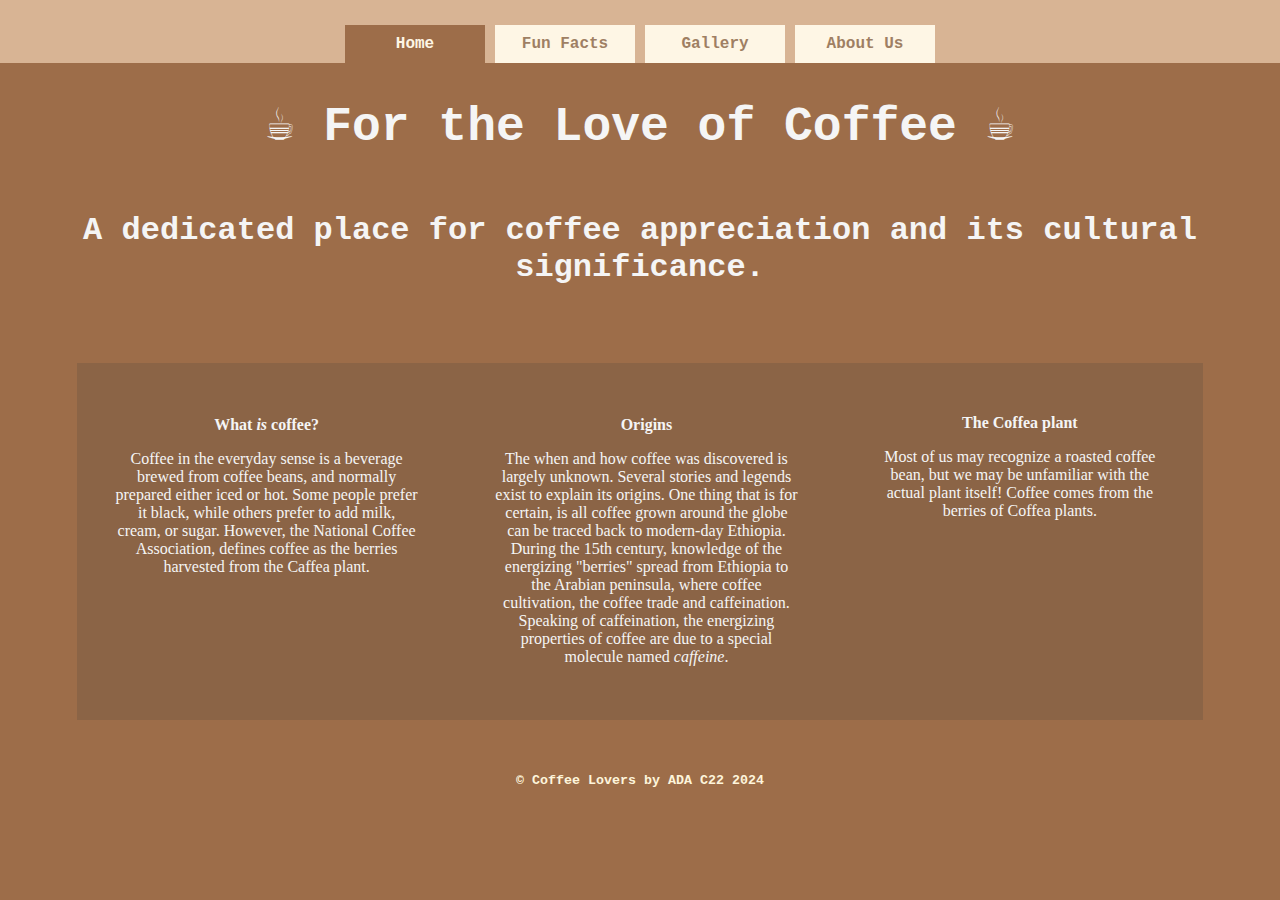
==== index.html @ 03ddfbde "added styling to style.css and individual styling to index.css file" ====
<!DOCTYPE html>
<html lang="en">

  <head>
    <meta charset="UTF-8">
    <meta http-equiv="X-UA-Compatible" content="IE=edge">
    <meta name="viewport" content="width=device-width, initial-scale=1.0">
    <title>For the Love of Coffee</title>
    <link href="styles/style.css" rel="stylesheet" />
    <link href="styles/index.css" rel="stylesheet" />
  </head>
  <!-- <header>
    <main>
    
    </main>
    
    
  </header> -->
  <body>
    
    <header>
        <nav>
          <a href="../index.html" class="active">Home</a>
          <a href="pages/facts.html">Fun Facts</a>
          <a href="pages/gallery.html">Gallery</a>
          <a href="pages/about_us.html">About Us</a>
        </nav>
    </header>

    <main>    
      <section>
        <h1> &#9749; For the Love of Coffee &#9749; 
        </h1>
          <h2> A dedicated place for coffee appreciation and its cultural significance.</h2>
      <section>
      
      <section class="grid-container">
        <div id="description1">
          <h3> What <em>is</em> coffee? </h3>
            <p>
              Coffee in the everyday sense is a beverage brewed from coffee beans, and normally prepared either iced or hot. Some people prefer it black, while others prefer to add milk, cream, or sugar.
              
              However, the National Coffee Association, defines coffee as the berries harvested from the Caffea plant.
            </p>
        </div>
        <div id="description2">
          <h4>Origins</h4>
            <p class="content">
                The when and how coffee was discovered is largely unknown. Several stories and legends 
              exist to explain its origins. One thing that is for certain, is all coffee grown around the globe can be traced
              back to modern-day Ethiopia. During the 15th century, knowledge of the energizing "berries" spread from 
              Ethiopia to the Arabian peninsula, where coffee cultivation, the coffee trade and caffeination.
              
              Speaking of caffeination, the energizing properties of coffee are due to a special molecule named <em>caffeine</em>. 
            </p>
        </div>
        <div id="description3">
          <h5>The Coffea plant</h5>
          <p class="content">
            Most of us may recognize a roasted coffee bean, but we may be unfamiliar with the actual plant itself!

            Coffee comes from the berries of Coffea plants.
          </p>
        </div>
      </section>
    </main>
    
    
    <footer>
      <small>
        &copy; Coffee Lovers by ADA C22 2024
      </small>
    </footer>
  </body>

</html>
---- styles/style.css ----
html {
    background-color: #9D6D49;
    font-family: 'Courier New';
    
    color: #FEF5DC;
    text-align: center;
}
body {
    margin: 0px;
}

header {
    background-color: #D8B494;
    font-weight: bold;
    width: 100%;
}

nav {
    display: flex;
    justify-content: center;
    padding-top: 25px;
    color: #D8B494;
}

nav a {
    margin: 0 5px;
    padding: 10px 20px;
    text-decoration: none;
    color: #9F7F63;
    background-color: #FEF6E5;
    width: 100px;
}

nav a:hover{
    background-color: #9D6D49;
    color: #FEF6E5;
}




footer {
    position: static;
    margin: 2% 2% 0% 2%;
    font-weight: bold;
    border: none;
    

}
---- styles/index.css ----
nav a.active {
    background-color: #9D6D49;
    color: #FEF6E5;
    font-weight: 600;
}



h1 { 
   
    font-family: 'Courier New', Courier, monospace;
    font-size: 3em;
    color: whitesmoke;
}

h2 {
    font-family: 'Courier New', Courier, monospace;
    font-size: 2em;
    color: whitesmoke;
    padding: 2%;
}

/* EDITS  */
.grid-container{
    display: grid;
    grid-template-columns: 4;
    grid-template-rows: 4;
    font-family: "Avenir";
    /*Transparent gray background*/
    background-color: rgba(60, 60, 60, 0.18);
    margin: 4% 6% 4% 6%;
}
  
#description1 {
    grid-column-start: 1;
    padding: 10%;
}
  
#description2 {
    grid-column-start: 2;
    padding: 10%;
}
  
#description3{
    grid-column-start: 3;
    padding: 10%;
}
  
h3, h4, h5 {
    font-size: 1em;
    margin: 5%;
}
/* EDITS */

main {
    color: whitesmoke;
    font-family: 'Segoe UI', Tahoma, Geneva, Verdana, sans-serif;
    border: none;
}
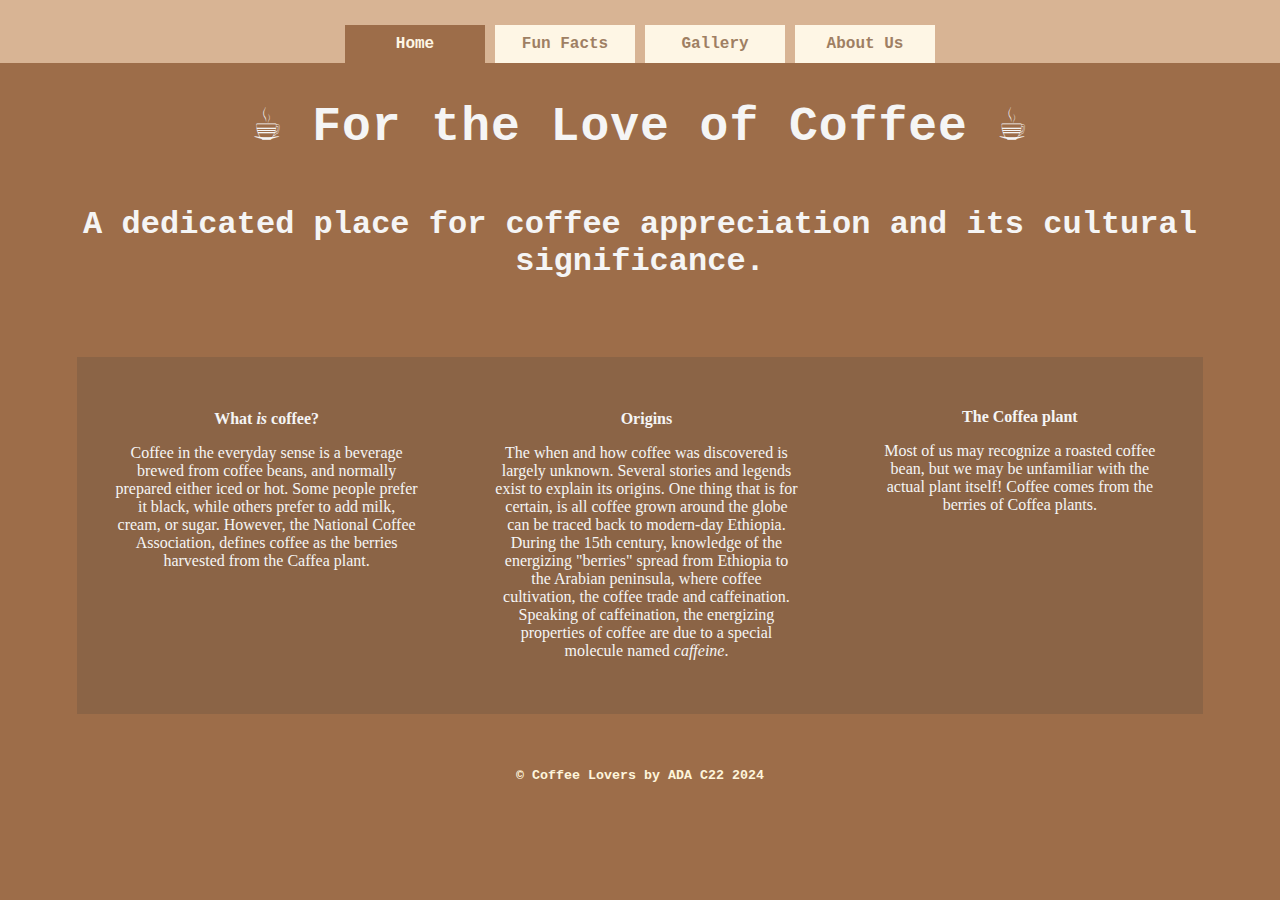
==== commit 00bd72cd: "fix merge conflicts" ====
--- a/index.html
+++ b/index.html
@@ -9,13 +9,7 @@
     <link href="styles/style.css" rel="stylesheet" />
     <link href="styles/index.css" rel="stylesheet" />
   </head>
-  <!-- <header>
-    <main>
-    
-    </main>
-    
-    
-  </header> -->
+  
   <body>
     
     <header>
@@ -45,7 +39,7 @@
         </div>
         <div id="description2">
           <h4>Origins</h4>
-            <p class="content">
+            <p>
                 The when and how coffee was discovered is largely unknown. Several stories and legends 
               exist to explain its origins. One thing that is for certain, is all coffee grown around the globe can be traced
               back to modern-day Ethiopia. During the 15th century, knowledge of the energizing "berries" spread from 
@@ -56,7 +50,7 @@
         </div>
         <div id="description3">
           <h5>The Coffea plant</h5>
-          <p class="content">
+          <p>
             Most of us may recognize a roasted coffee bean, but we may be unfamiliar with the actual plant itself!
 
             Coffee comes from the berries of Coffea plants.
--- a/styles/style.css
+++ b/styles/style.css
@@ -1,12 +1,21 @@
 html {
     background-color: #9D6D49;
     font-family: 'Courier New';
-    
+
     color: #FEF5DC;
     text-align: center;
 }
+
 body {
     margin: 0px;
+}
+
+h1 {
+    font-size: 40px;
+    font-weight: 700;
+    color: #F5F5DC;
+    margin-bottom: 0;
+    letter-spacing: 1px;
 }
 
 header {
@@ -31,19 +40,15 @@
     width: 100px;
 }
 
-nav a:hover{
+nav a:hover {
     background-color: #9D6D49;
     color: #FEF6E5;
 }
 
 
-
-
 footer {
     position: static;
-    margin: 2% 2% 0% 2%;
+    margin: 2% 2% 2% 2%;
     font-weight: bold;
     border: none;
-    
-
 }--- a/styles/index.css
+++ b/styles/index.css
@@ -6,10 +6,7 @@
     font-weight: 600;
 }
 
-
-
 h1 { 
-   
     font-family: 'Courier New', Courier, monospace;
     font-size: 3em;
     color: whitesmoke;
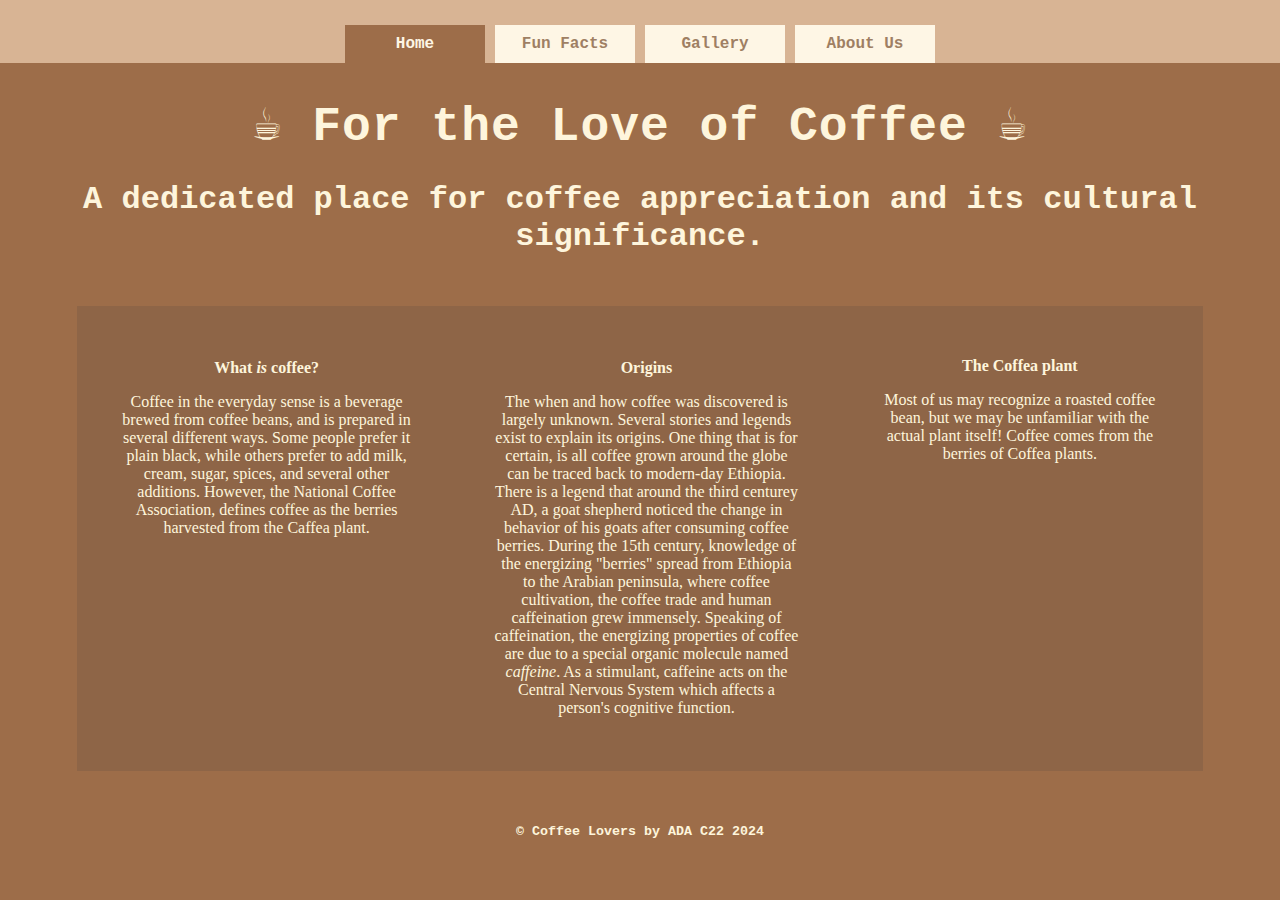
==== commit 3df42893: "Changed font color on index page body text" ====
--- a/index.html
+++ b/index.html
@@ -32,7 +32,8 @@
         <div id="description1">
           <h3> What <em>is</em> coffee? </h3>
             <p>
-              Coffee in the everyday sense is a beverage brewed from coffee beans, and normally prepared either iced or hot. Some people prefer it black, while others prefer to add milk, cream, or sugar.
+              Coffee in the everyday sense is a beverage brewed from coffee beans, and is prepared in several different ways.
+              Some people prefer it plain black, while others prefer to add milk, cream, sugar, spices, and several other additions.
               
               However, the National Coffee Association, defines coffee as the berries harvested from the Caffea plant.
             </p>
@@ -42,10 +43,12 @@
             <p>
                 The when and how coffee was discovered is largely unknown. Several stories and legends 
               exist to explain its origins. One thing that is for certain, is all coffee grown around the globe can be traced
-              back to modern-day Ethiopia. During the 15th century, knowledge of the energizing "berries" spread from 
-              Ethiopia to the Arabian peninsula, where coffee cultivation, the coffee trade and caffeination.
+              back to modern-day Ethiopia. There is a legend that around the third centurey AD, a goat shepherd noticed the change in behavior of his
+              goats after consuming coffee berries. During the 15th century, knowledge of the energizing "berries" spread from 
+              Ethiopia to the Arabian peninsula, where coffee cultivation, the coffee trade and human caffeination grew immensely.
               
-              Speaking of caffeination, the energizing properties of coffee are due to a special molecule named <em>caffeine</em>. 
+                Speaking of caffeination, the energizing properties of coffee are due to a special organic molecule named <em>caffeine</em>.
+              As a stimulant, caffeine acts on the Central Nervous System which affects a person's cognitive function. 
             </p>
         </div>
         <div id="description3">
@@ -54,6 +57,7 @@
             Most of us may recognize a roasted coffee bean, but we may be unfamiliar with the actual plant itself!
 
             Coffee comes from the berries of Coffea plants.
+            
           </p>
         </div>
       </section>
--- a/styles/style.css
+++ b/styles/style.css
@@ -1,9 +1,9 @@
 html {
     background-color: #9D6D49;
     font-family: 'Courier New';
-
     color: #FEF5DC;
     text-align: center;
+    cursor: url('images/coffee_mu.avif'), auto;
 }
 
 body {
@@ -11,9 +11,9 @@
 }
 
 h1 {
-    font-size: 40px;
+    font-size: 50px;
     font-weight: 700;
-    color: #F5F5DC;
+    /* color: #F5F5DC; */
     margin-bottom: 0;
     letter-spacing: 1px;
 }
@@ -45,6 +45,11 @@
     color: #FEF6E5;
 }
 
+nav a.active {
+    background-color: #9E6B49;
+    color: #FEF6E5;
+    font-weight: 600;
+}
 
 footer {
     position: static;
--- a/styles/index.css
+++ b/styles/index.css
@@ -9,14 +9,12 @@
 h1 { 
     font-family: 'Courier New', Courier, monospace;
     font-size: 3em;
-    color: whitesmoke;
 }
 
 h2 {
     font-family: 'Courier New', Courier, monospace;
     font-size: 2em;
-    color: whitesmoke;
-    padding: 2%;
+    padding: 1%%;
 }
 
 /* EDITS  */
@@ -26,7 +24,7 @@
     grid-template-rows: 4;
     font-family: "Avenir";
     /*Transparent gray background*/
-    background-color: rgba(60, 60, 60, 0.18);
+    background-color: rgba(60, 60, 60, 0.15);
     margin: 4% 6% 4% 6%;
 }
   
@@ -51,13 +49,9 @@
 }
 /* EDITS */
 
-main {
-    color: whitesmoke;
-    font-family: 'Segoe UI', Tahoma, Geneva, Verdana, sans-serif;
-    border: none;
-}
 
 
 
 
 
+
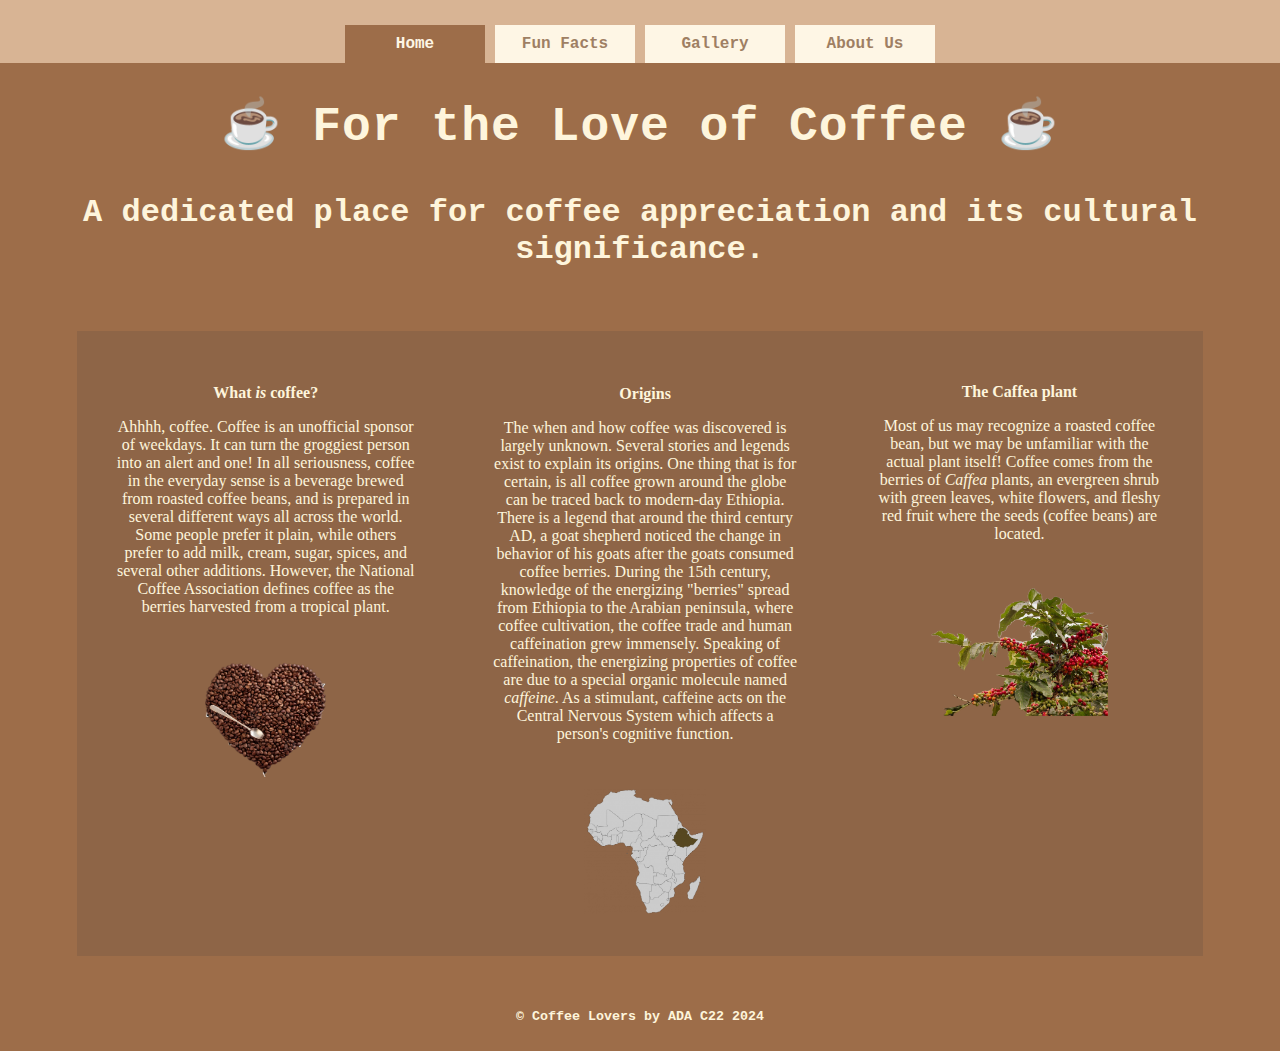
==== commit e262d1c4: "small text edits, and added images to home page" ====
--- a/index.html
+++ b/index.html
@@ -32,37 +32,46 @@
         <div id="description1">
           <h3> What <em>is</em> coffee? </h3>
             <p>
-              Coffee in the everyday sense is a beverage brewed from coffee beans, and is prepared in several different ways.
-              Some people prefer it plain black, while others prefer to add milk, cream, sugar, spices, and several other additions.
+              Ahhhh, coffee. Coffee is an unofficial sponsor of weekdays.
+              It can turn the groggiest person into an alert and one!
+
+              In all seriousness, coffee in the everyday sense is a beverage brewed from roasted coffee beans, and is prepared in several different ways
+              all across the world.
+
+              Some people prefer it plain, while others prefer to add milk, cream, sugar, spices, and several other additions.
               
-              However, the National Coffee Association, defines coffee as the berries harvested from the Caffea plant.
+              However, the National Coffee Association defines coffee as the berries harvested from a tropical plant.
+              
             </p>
+            <img src="./images/coffee_beans.png" alt="Coffee beans clipart">
         </div>
         <div id="description2">
           <h4>Origins</h4>
             <p>
                 The when and how coffee was discovered is largely unknown. Several stories and legends 
               exist to explain its origins. One thing that is for certain, is all coffee grown around the globe can be traced
-              back to modern-day Ethiopia. There is a legend that around the third centurey AD, a goat shepherd noticed the change in behavior of his
-              goats after consuming coffee berries. During the 15th century, knowledge of the energizing "berries" spread from 
+              back to modern-day Ethiopia. There is a legend that around the third century AD, a goat shepherd noticed the change in behavior of his
+              goats after the goats consumed coffee berries. During the 15th century, knowledge of the energizing "berries" spread from 
               Ethiopia to the Arabian peninsula, where coffee cultivation, the coffee trade and human caffeination grew immensely.
               
                 Speaking of caffeination, the energizing properties of coffee are due to a special organic molecule named <em>caffeine</em>.
-              As a stimulant, caffeine acts on the Central Nervous System which affects a person's cognitive function. 
+              As a stimulant, caffeine acts on the Central Nervous System which affects a person's cognitive function.
             </p>
+
+            <img src="./images/Ethiopia_map.png" alt="Ethiopia Map clipart">
         </div>
         <div id="description3">
-          <h5>The Coffea plant</h5>
+          <h5>The Caffea plant</h5>
           <p>
             Most of us may recognize a roasted coffee bean, but we may be unfamiliar with the actual plant itself!
 
-            Coffee comes from the berries of Coffea plants.
-            
+            Coffee comes from the berries of <em>Caffea</em> plants, an evergreen shrub with
+            green leaves, white flowers, and fleshy red fruit where the seeds (coffee beans) are located.
           </p>
+          <img id="size-ctrl" src="./images/caffea_image.png" alt="Caffea Plant clipart">
         </div>
       </section>
     </main>
-    
     
     <footer>
       <small>
--- a/styles/index.css
+++ b/styles/index.css
@@ -1,5 +1,3 @@
-
-
 nav a.active {
     background-color: #9D6D49;
     color: #FEF6E5;
@@ -14,7 +12,7 @@
 h2 {
     font-family: 'Courier New', Courier, monospace;
     font-size: 2em;
-    padding: 1%%;
+    padding: 1%;
 }
 
 /* EDITS  */
@@ -49,9 +47,19 @@
 }
 /* EDITS */
 
+img {
+    max-width: 40%;
+    margin-top: 10%;
+}
+
+#size-ctrl{
+    max-width: 60%;
+    margin-top: 10%;
+}
 
 
 
 
 
 
+
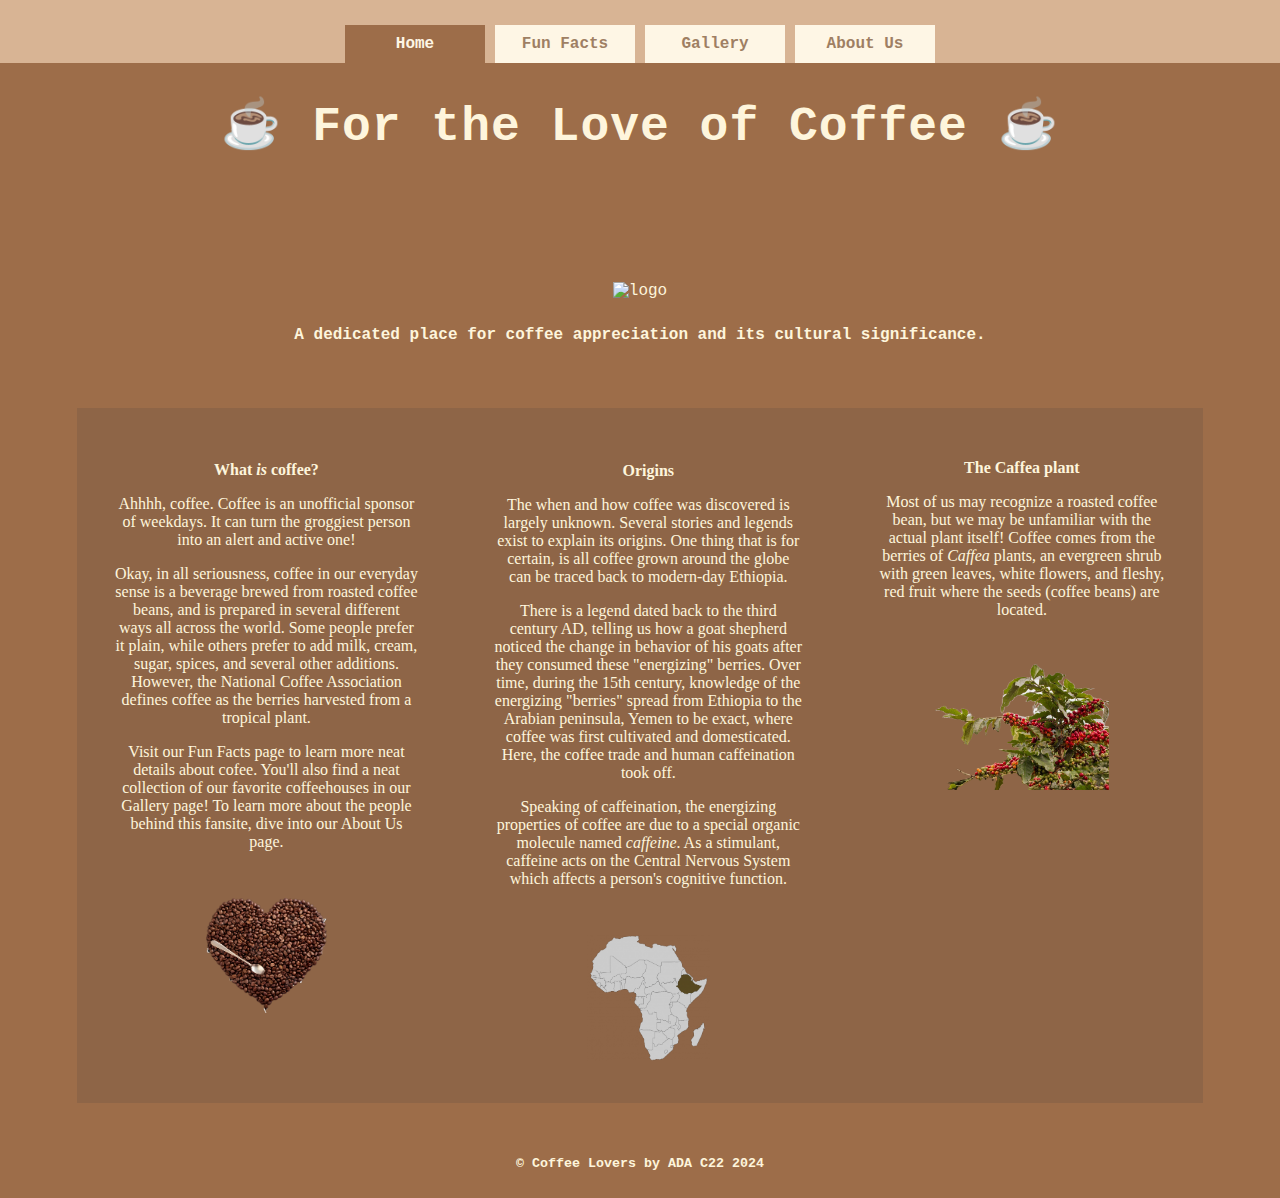
==== commit 068efb90: "edits to text content" ====
--- a/index.html
+++ b/index.html
@@ -20,11 +20,14 @@
           <a href="pages/about_us.html">About Us</a>
         </nav>
     </header>
-
-    <main>    
+    
+    <main>  
       <section>
         <h1> &#9749; For the Love of Coffee &#9749; 
         </h1>
+        <logo>
+          <img src="./images/logo.gif" alt="logo"></a>
+        </logo>
           <h2> A dedicated place for coffee appreciation and its cultural significance.</h2>
       <section>
       
@@ -33,31 +36,37 @@
           <h3> What <em>is</em> coffee? </h3>
             <p>
               Ahhhh, coffee. Coffee is an unofficial sponsor of weekdays.
-              It can turn the groggiest person into an alert and one!
-
-              In all seriousness, coffee in the everyday sense is a beverage brewed from roasted coffee beans, and is prepared in several different ways
-              all across the world.
-
-              Some people prefer it plain, while others prefer to add milk, cream, sugar, spices, and several other additions.
-              
+              It can turn the groggiest person into an alert and active one!
+            </p>
+            <p>
+              Okay, in all seriousness, coffee in our everyday sense is a beverage brewed from roasted coffee beans, and is prepared in several different ways
+              all across the world. Some people prefer it plain, while others prefer to add milk, cream, sugar, spices, and several other additions.
               However, the National Coffee Association defines coffee as the berries harvested from a tropical plant.
-              
+            </p>
+            <p>
+              Visit our Fun Facts page to learn more neat details about cofee. You'll also
+              find a neat collection of our favorite coffeehouses in our Gallery page!
+              To learn more about the people behind this fansite, dive into our About Us page.
             </p>
             <img src="./images/coffee_beans.png" alt="Coffee beans clipart">
         </div>
         <div id="description2">
           <h4>Origins</h4>
             <p>
-                The when and how coffee was discovered is largely unknown. Several stories and legends 
+              The when and how coffee was discovered is largely unknown. Several stories and legends 
               exist to explain its origins. One thing that is for certain, is all coffee grown around the globe can be traced
-              back to modern-day Ethiopia. There is a legend that around the third century AD, a goat shepherd noticed the change in behavior of his
-              goats after the goats consumed coffee berries. During the 15th century, knowledge of the energizing "berries" spread from 
-              Ethiopia to the Arabian peninsula, where coffee cultivation, the coffee trade and human caffeination grew immensely.
-              
-                Speaking of caffeination, the energizing properties of coffee are due to a special organic molecule named <em>caffeine</em>.
+              back to modern-day Ethiopia.
+            </p>
+            <p>
+              There is a legend dated back to the third century AD, telling us how a goat shepherd noticed the change in behavior of his
+              goats after they consumed these "energizing" berries. Over time, during the 15th century, knowledge of the energizing "berries" spread from 
+              Ethiopia to the Arabian peninsula, Yemen to be exact, where coffee was first cultivated and domesticated. Here, the coffee trade 
+              and human caffeination took off.
+            </p>
+            <p>
+              Speaking of caffeination, the energizing properties of coffee are due to a special organic molecule named <em>caffeine</em>.
               As a stimulant, caffeine acts on the Central Nervous System which affects a person's cognitive function.
             </p>
-
             <img src="./images/Ethiopia_map.png" alt="Ethiopia Map clipart">
         </div>
         <div id="description3">
@@ -66,7 +75,7 @@
             Most of us may recognize a roasted coffee bean, but we may be unfamiliar with the actual plant itself!
 
             Coffee comes from the berries of <em>Caffea</em> plants, an evergreen shrub with
-            green leaves, white flowers, and fleshy red fruit where the seeds (coffee beans) are located.
+            green leaves, white flowers, and fleshy, red fruit where the seeds (coffee beans) are located.
           </p>
           <img id="size-ctrl" src="./images/caffea_image.png" alt="Caffea Plant clipart">
         </div>
--- a/styles/index.css
+++ b/styles/index.css
@@ -11,7 +11,7 @@
 
 h2 {
     font-family: 'Courier New', Courier, monospace;
-    font-size: 2em;
+    font-size: 1em;
     padding: 1%;
 }
 
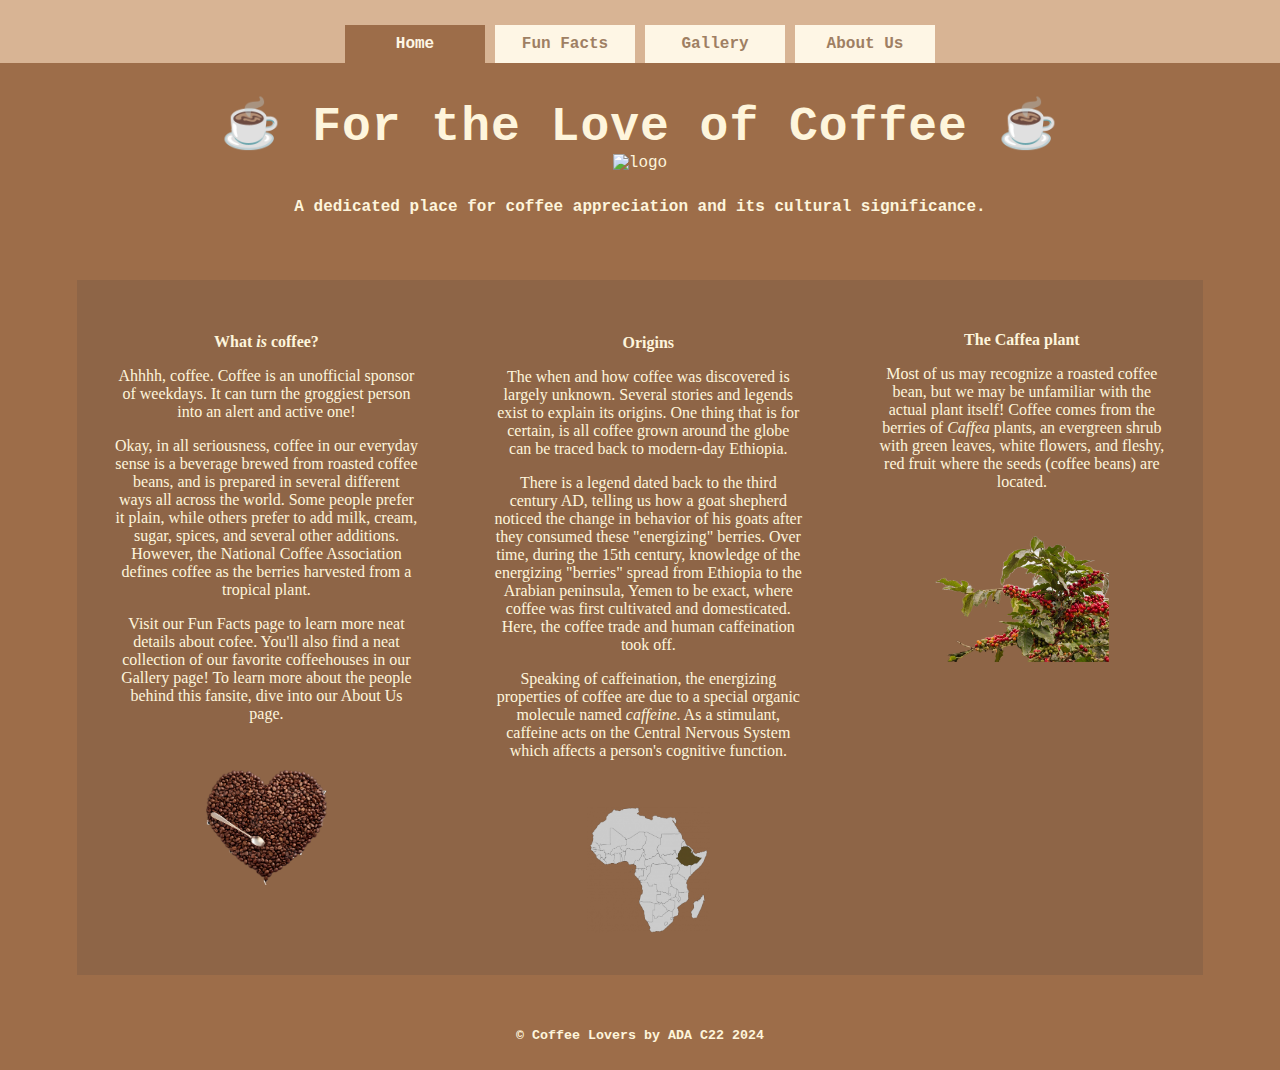
==== commit 7ccb256e: "corrected any errors raised by HTML validator on index.html" ====
--- a/index.html
+++ b/index.html
@@ -6,8 +6,8 @@
     <meta http-equiv="X-UA-Compatible" content="IE=edge">
     <meta name="viewport" content="width=device-width, initial-scale=1.0">
     <title>For the Love of Coffee</title>
-    <link href="styles/style.css" rel="stylesheet" />
-    <link href="styles/index.css" rel="stylesheet" />
+    <link href="styles/style.css" rel="stylesheet">
+    <link href="styles/index.css" rel="stylesheet">
   </head>
   
   <body>
@@ -21,18 +21,17 @@
         </nav>
     </header>
     
-    <main>  
+    <main>
+      <h1> &#9749; For the Love of Coffee &#9749; 
+      </h1>
       <section>
-        <h1> &#9749; For the Love of Coffee &#9749; 
-        </h1>
-        <logo>
-          <img src="./images/logo.gif" alt="logo"></a>
-        </logo>
+          <img id="logo" src="./images/logo.gif" alt="logo">
+        
           <h2> A dedicated place for coffee appreciation and its cultural significance.</h2>
-      <section>
+      </section>
       
-      <section class="grid-container">
-        <div id="description1">
+      <div class="grid-container">
+        <section id="description1">
           <h3> What <em>is</em> coffee? </h3>
             <p>
               Ahhhh, coffee. Coffee is an unofficial sponsor of weekdays.
@@ -49,8 +48,8 @@
               To learn more about the people behind this fansite, dive into our About Us page.
             </p>
             <img src="./images/coffee_beans.png" alt="Coffee beans clipart">
-        </div>
-        <div id="description2">
+        </section>
+        <section id="description2">
           <h4>Origins</h4>
             <p>
               The when and how coffee was discovered is largely unknown. Several stories and legends 
@@ -68,8 +67,8 @@
               As a stimulant, caffeine acts on the Central Nervous System which affects a person's cognitive function.
             </p>
             <img src="./images/Ethiopia_map.png" alt="Ethiopia Map clipart">
-        </div>
-        <div id="description3">
+        </section>
+        <section id="description3">
           <h5>The Caffea plant</h5>
           <p>
             Most of us may recognize a roasted coffee bean, but we may be unfamiliar with the actual plant itself!
@@ -78,8 +77,8 @@
             green leaves, white flowers, and fleshy, red fruit where the seeds (coffee beans) are located.
           </p>
           <img id="size-ctrl" src="./images/caffea_image.png" alt="Caffea Plant clipart">
-        </div>
-      </section>
+        </section>
+      </div>
     </main>
     
     <footer>
--- a/styles/style.css
+++ b/styles/style.css
@@ -3,25 +3,6 @@
     font-family: 'Courier New';
     color: #FEF5DC;
     text-align: center;
-    cursor: url('images/coffee_mu.avif'), auto;
-}
-
-body {
-    margin: 0px;
-}
-
-h1 {
-    font-size: 50px;
-    font-weight: 700;
-    /* color: #F5F5DC; */
-    margin-bottom: 0;
-    letter-spacing: 1px;
-}
-
-header {
-    background-color: #D8B494;
-    font-weight: bold;
-    width: 100%;
 }
 
 nav {
@@ -46,10 +27,35 @@
 }
 
 nav a.active {
-    background-color: #9E6B49;
+    background-color: #9D6D49;
     color: #FEF6E5;
     font-weight: 600;
 }
+
+body {
+    margin: 0px;
+}
+
+#logo {
+    width: 15%;
+    margin-bottom: 0%;
+    margin-top: 0%;
+}
+
+h1 {
+    font-size: 50px;
+    font-weight: 700;
+    margin-bottom: 0;
+    letter-spacing: 1px;
+}
+
+header {
+    background-color: #D8B494;
+    font-weight: bold;
+    width: 100%;
+}
+
+
 
 footer {
     position: static;
